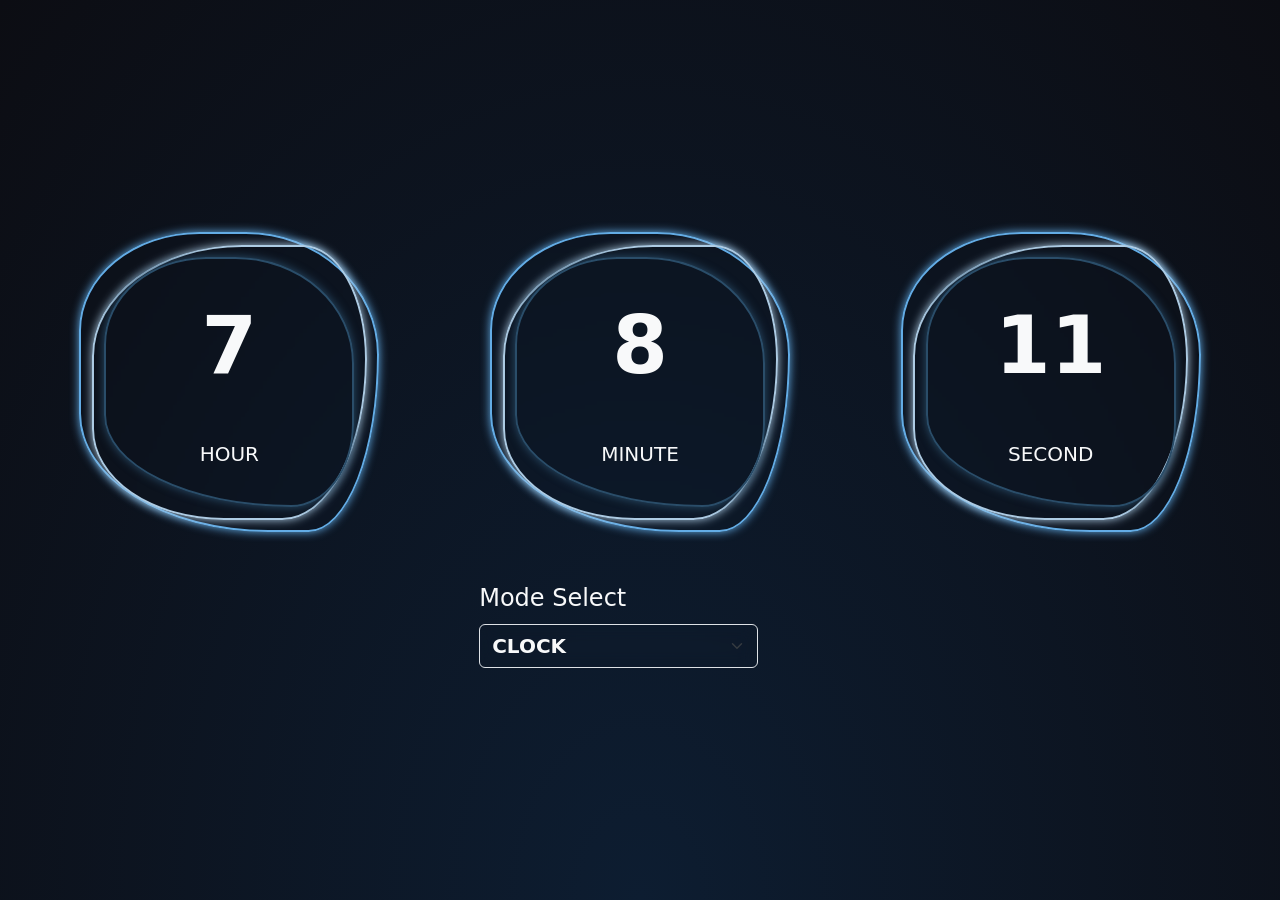
==== Digital-Clock/index.html @ 087bb6f0 "Add files via upload" ====
<!DOCTYPE html>
<html lang="en">

<head>
    <meta charset="UTF-8">
    <meta name="viewport" content="width=device-width, initial-scale=1.0">
    <title>Digital Clock</title>

    <!-- bootstrap links -->
    <link href="https://cdn.jsdelivr.net/npm/bootstrap@5.0.2/dist/css/bootstrap.min.css" rel="stylesheet"
        integrity="sha384-EVSTQN3/azprG1Anm3QDgpJLIm9Nao0Yz1ztcQTwFspd3yD65VohhpuuCOmLASjC" crossorigin="anonymous">
    <link rel="stylesheet" href="CSS/style.css">
    <link rel="stylesheet" href="Background_CSS/backstyle.css">

</head>

<body>

    <!-- background animation -->
    <div class="main-back">
        <div class="stars">
            <div class="star"></div>
            <div class="star"></div>
            <div class="star"></div>
            <div class="star"></div>
            <div class="star"></div>
            <div class="star"></div>
            <div class="star"></div>
            <div class="star"></div>
            <div class="star"></div>
            <div class="star"></div>
            <div class="star"></div>
            <div class="star"></div>
            <div class="star"></div>
            <div class="star"></div>
            <div class="star"></div>
            <div class="star"></div>
            <div class="star"></div>
            <div class="star"></div>
            <div class="star"></div>
            <div class="star"></div>
            <div class="star"></div>
            <div class="star"></div>
            <div class="star"></div>
            <div class="star"></div>
            <div class="star"></div>
            <div class="star"></div>
            <div class="star"></div>
            <div class="star"></div>
            <div class="star"></div>
            <div class="star"></div>
            <div class="star"></div>
            <div class="star"></div>
            <div class="star"></div>
            <div class="star"></div>
            <div class="star"></div>
            <div class="star"></div>
            <div class="star"></div>
            <div class="star"></div>
            <div class="star"></div>
            <div class="star"></div>
            <div class="star"></div>
            <div class="star"></div>
            <div class="star"></div>
            <div class="star"></div>
            <div class="star"></div>
            <div class="star"></div>
            <div class="star"></div>
            <div class="star"></div>
            <div class="star"></div>
            <div class="star"></div>
        </div>
    </div>


    <main class="container-fluid d-flex flex-column gap-5" id="clock">

        <section class="container-fluid d-flex" id="display">

            <div class="container d-flex justify-content-center align-items-center position-relative">
                <div class="one-border"></div>
                <div class="two-border position-absolute"></div>
                <div class="three-border position-absolute"></div>
                <div
                    class="content position-absolute d-flex justify-content-center align-items-center flex-column gap-5">
                    <h1 class="number text-light fw-bold" id="hour">00</h1>
                    <h3 class="text-light fs-5 fw-normal">HOUR</h3>
                </div>
            </div>

            <div class="container display d-flex justify-content-center align-items-center position-relative">
                <div class="one-border"></div>
                <div class="two-border position-absolute"></div>
                <div class="three-border position-absolute"></div>
                <div
                    class="content position-absolute d-flex justify-content-center align-items-center flex-column gap-5">
                    <h1 class="number text-light fw-bold" id="minute">00</h1>
                    <h3 class="text-light fs-5 fw-normal">MINUTE</h3>
                </div>
            </div>

            <div class="container display d-flex justify-content-center align-items-center position-relative">
                <div class="one-border"></div>
                <div class="two-border position-absolute"></div>
                <div class="three-border position-absolute"></div>
                <div
                    class="content position-absolute d-flex justify-content-center align-items-center flex-column gap-5">
                    <h1 class="number text-light fw-bold" id="second">00</h1>
                    <h3 class="text-light fs-5 fw-normal">SECOND</h3>
                </div>
            </div>

        </section>

        <section class="container-fluid d-flex justify-content-center" id="mode-section">

            <div class="container buttons d-flex gap-3 justify-content-center align-items-end">

                <button class="btn btn-primary bg-transparent fw-bold fs-5" id="start">START</button>
                <button class="btn btn-primary bg-transparent fw-bold fs-5" id="stop">STOP</button>
                <button class="btn btn-primary bg-transparent fw-bold fs-5" id="reset">RESET</button>

                <div class="select-group d-flex flex-column gap-lg-2 w-25">
                    <label for="mode" class="text-light fs-4">Mode Select</label>
                    <select class="form-select w-100 bg-transparent text-light fw-bold fs-5 shadow-none" name="mode"
                        id="mode" data-mode="clock">
                        <option value="clock">CLOCK</option>
                        <option value="timer">TIMER</option>
                        <option value="countdown">COUNTDOWN</option>
                    </select>
                </div>

                <div class="input-group gap-2 d-flex align-items-center" id="input-area">
                    <label for="hour" class="text-light fs-4"">H:</label>
                    <input type=" number" class="number-in rounded-pill bg-transparent text-light fs-2"
                        id="hour-input">
                        <label for="minute" class="text-light fs-4"">M:</label>
                    <input type=" number" class="number-in rounded-pill bg-transparent text-light fs-2"
                            id="minute-input">
                            <label for="second" class="text-light fs-4"">S:</label>
                    <input type=" number" class="number-in rounded-pill bg-transparent text-light fs-2"
                                id="second-input">
                </div>
            </div>


        </section>

    </main>

    <script src="script.js"></script>

</body>

</html>
---- Digital-Clock/CSS/style.css ----
body {
  width: 100vw;
  height: 100vh;
  display: flex;
  justify-content: center;
  align-items: center;
  background: radial-gradient(ellipse at bottom, #0d1d31 0%, #0c0d13 100%);
}
body * {
  margin: 0;
  padding: 0;
  box-sizing: border-box;
}
body #display .number {
  font-size: 5rem;
}
body #display .one-border {
  width: 300px;
  aspect-ratio: 1;
  border: 2px solid #63ace5;
  border-radius: 207px 229px 121px 325px/169px 211px 305px 204px;
  box-shadow: 0px 0px 10px #63ace5;
  animation: rightTurn 3s infinite linear;
  z-index: -1;
  -webkit-backdrop-filter: blur(2px);
          backdrop-filter: blur(2px);
}
body #display .two-border {
  width: 275px;
  aspect-ratio: 1;
  border: 2px solid #adcbe3;
  border-radius: 216px 92px 122px 190px/160px 164px 232px 131px;
  box-shadow: 0px 0px 10px #adcbe3;
  animation: leftTurn 1.5s infinite linear;
}
body #display .three-border {
  width: 250px;
  aspect-ratio: 1;
  border: 2px solid #2a4d69;
  border-radius: 132px 153px 81px 242px/113px 137px 107px 119px;
  box-shadow: 0px 0px 10px #2a4d69;
  animation: rightTurn 2.5s infinite linear;
}
@keyframes rightTurn {
  0% {
    transform: rotate(0);
  }
  100% {
    transform: rotate(360deg);
  }
}
@keyframes leftTurn {
  0% {
    transform: rotate(0);
  }
  100% {
    transform: rotate(-360deg);
  }
}
body #mode-section .container .btn {
  box-shadow: none;
  border-color: #fff;
  -webkit-backdrop-filter: blur(8px);
          backdrop-filter: blur(8px);
  opacity: 0;
  visibility: hidden;
  transition: opacity 200ms linear, visibility 200ms linear;
}
body #mode-section .container .btn:active {
  background: darkblue !important;
}
body #mode-section .container .select-group .form-select {
  cursor: pointer;
  -webkit-backdrop-filter: blur(8px);
          backdrop-filter: blur(8px);
}
body #mode-section .container .select-group .form-select option {
  background: #2a4d69;
}
body #mode-section #input-area {
  width: -moz-max-content;
  width: max-content;
  opacity: 0;
  visibility: hidden;
  transition: opacity 200ms linear, visibility 200ms linear;
}
body #mode-section #input-area .number-in {
  width: 80px;
  border: 1px solid #fff;
  caret-color: #fff;
}
body #mode-section #input-area .number-in::-webkit-inner-spin-button,
body #mode-section #input-area .number-in::-webkit-outer-spin-button {
  -webkit-appearance: none;
}

.buttonChangeClass {
  opacity: 1 !important;
  visibility: visible !important;
}

.inputChangeClass {
  opacity: 1 !important;
  visibility: visible !important;
}/*# sourceMappingURL=style.css.map */
---- Digital-Clock/Background_CSS/backstyle.css ----
@import "/Digital-Clock/CSS/style.css";

.main-back{
    z-index: -1;
}

.stars {
    position: fixed;
    top: 0;
    left: 0;
    width: 100%;
    height: 120%;
    transform: rotate(-45deg);
}

.star {
    /* --star-color: var(--primary-color); */
    --star-color: rgba(255, 255, 255, .5);
    --star-tail-length: 6em;
    --star-tail-height: 2px;
    --star-width: calc(var(--star-tail-length) / 6);
    --fall-duration: 9s;
    --tail-fade-duration: var(--fall-duration);
    position: absolute;
    top: var(--top-offset);
    left: 0;
    width: var(--star-tail-length);
    height: var(--star-tail-height);
    color: var(--star-color);
    background: linear-gradient(45deg, currentColor, transparent);
    border-radius: 50%;
    filter: drop-shadow(0 0 6px currentColor);
    transform: translate3d(104em, 0, 0);
    animation: fall var(--fall-duration) var(--fall-delay) linear infinite, tail-fade var(--tail-fade-duration) var(--fall-delay) ease-out infinite;
}

@media screen and (max-width: 750px) {
    .star {
        animation: fall var(--fall-duration) var(--fall-delay) linear infinite;
    }
}

.star:nth-child(1) {
    --star-tail-length: 7.26em;
    --top-offset: 57.23vh;
    --fall-duration: 6.876s;
    --fall-delay: 2.016s;
}

.star:nth-child(2) {
    --star-tail-length: 5.92em;
    --top-offset: 50.43vh;
    --fall-duration: 11.429s;
    --fall-delay: 2.24s;
}

.star:nth-child(3) {
    --star-tail-length: 5.22em;
    --top-offset: 89.05vh;
    --fall-duration: 9.455s;
    --fall-delay: 2.399s;
}

.star:nth-child(4) {
    --star-tail-length: 6.83em;
    --top-offset: 8.72vh;
    --fall-duration: 7.708s;
    --fall-delay: 1.339s;
}

.star:nth-child(5) {
    --star-tail-length: 6.58em;
    --top-offset: 9.82vh;
    --fall-duration: 8.499s;
    --fall-delay: 1.782s;
}

.star:nth-child(6) {
    --star-tail-length: 5.5em;
    --top-offset: 89.67vh;
    --fall-duration: 10.922s;
    --fall-delay: 4.301s;
}

.star:nth-child(7) {
    --star-tail-length: 5.06em;
    --top-offset: 2.65vh;
    --fall-duration: 8.91s;
    --fall-delay: 3.527s;
}

.star:nth-child(8) {
    --star-tail-length: 6.17em;
    --top-offset: 97.9vh;
    --fall-duration: 9.82s;
    --fall-delay: 5.224s;
}

.star:nth-child(9) {
    --star-tail-length: 7.32em;
    --top-offset: 13.84vh;
    --fall-duration: 6.101s;
    --fall-delay: 7.906s;
}

.star:nth-child(10) {
    --star-tail-length: 7.49em;
    --top-offset: 9.83vh;
    --fall-duration: 10.814s;
    --fall-delay: 5.391s;
}

.star:nth-child(11) {
    --star-tail-length: 5.27em;
    --top-offset: 69.87vh;
    --fall-duration: 7.532s;
    --fall-delay: 0.307s;
}

.star:nth-child(12) {
    --star-tail-length: 5.51em;
    --top-offset: 57.44vh;
    --fall-duration: 11.242s;
    --fall-delay: 7.224s;
}

.star:nth-child(13) {
    --star-tail-length: 7.36em;
    --top-offset: 42.9vh;
    --fall-duration: 11.845s;
    --fall-delay: 0.093s;
}

.star:nth-child(14) {
    --star-tail-length: 7.37em;
    --top-offset: 72.73vh;
    --fall-duration: 6.29s;
    --fall-delay: 8.077s;
}

.star:nth-child(15) {
    --star-tail-length: 7.42em;
    --top-offset: 56.14vh;
    --fall-duration: 9.288s;
    --fall-delay: 4.199s;
}

.star:nth-child(16) {
    --star-tail-length: 5.61em;
    --top-offset: 6.34vh;
    --fall-duration: 7.775s;
    --fall-delay: 5.127s;
}

.star:nth-child(17) {
    --star-tail-length: 7.04em;
    --top-offset: 60.76vh;
    --fall-duration: 9.68s;
    --fall-delay: 8.42s;
}

.star:nth-child(18) {
    --star-tail-length: 5.87em;
    --top-offset: 82.24vh;
    --fall-duration: 8.335s;
    --fall-delay: 4.437s;
}

.star:nth-child(19) {
    --star-tail-length: 6.94em;
    --top-offset: 63.43vh;
    --fall-duration: 7.435s;
    --fall-delay: 9.346s;
}

.star:nth-child(20) {
    --star-tail-length: 5.26em;
    --top-offset: 75.29vh;
    --fall-duration: 8.168s;
    --fall-delay: 9.627s;
}

.star:nth-child(21) {
    --star-tail-length: 5.9em;
    --top-offset: 38.89vh;
    --fall-duration: 7.232s;
    --fall-delay: 6.972s;
}

.star:nth-child(22) {
    --star-tail-length: 5.99em;
    --top-offset: 33.18vh;
    --fall-duration: 7.449s;
    --fall-delay: 1.643s;
}

.star:nth-child(23) {
    --star-tail-length: 5.41em;
    --top-offset: 22.67vh;
    --fall-duration: 6.874s;
    --fall-delay: 6.614s;
}

.star:nth-child(24) {
    --star-tail-length: 5.52em;
    --top-offset: 36.36vh;
    --fall-duration: 8.902s;
    --fall-delay: 0.754s;
}

.star:nth-child(25) {
    --star-tail-length: 5.92em;
    --top-offset: 37.03vh;
    --fall-duration: 7.329s;
    --fall-delay: 3.989s;
}

.star:nth-child(26) {
    --star-tail-length: 6.92em;
    --top-offset: 95.2vh;
    --fall-duration: 11.927s;
    --fall-delay: 7.468s;
}

.star:nth-child(27) {
    --star-tail-length: 5.23em;
    --top-offset: 44.7vh;
    --fall-duration: 6.528s;
    --fall-delay: 5.269s;
}

.star:nth-child(28) {
    --star-tail-length: 6.16em;
    --top-offset: 78.85vh;
    --fall-duration: 7.212s;
    --fall-delay: 1.141s;
}

.star:nth-child(29) {
    --star-tail-length: 7.25em;
    --top-offset: 61.2vh;
    --fall-duration: 10.275s;
    --fall-delay: 5.198s;
}

.star:nth-child(30) {
    --star-tail-length: 7.37em;
    --top-offset: 94.74vh;
    --fall-duration: 7.242s;
    --fall-delay: 9.227s;
}

.star:nth-child(31) {
    --star-tail-length: 5.91em;
    --top-offset: 45.09vh;
    --fall-duration: 6.15s;
    --fall-delay: 5.249s;
}

.star:nth-child(32) {
    --star-tail-length: 5.19em;
    --top-offset: 86.02vh;
    --fall-duration: 8.824s;
    --fall-delay: 6.125s;
}

.star:nth-child(33) {
    --star-tail-length: 6.48em;
    --top-offset: 87.16vh;
    --fall-duration: 9.633s;
    --fall-delay: 0.751s;
}

.star:nth-child(34) {
    --star-tail-length: 5.79em;
    --top-offset: 20.38vh;
    --fall-duration: 6.865s;
    --fall-delay: 0.19s;
}

.star:nth-child(35) {
    --star-tail-length: 5.01em;
    --top-offset: 42.27vh;
    --fall-duration: 9.29s;
    --fall-delay: 4.188s;
}

.star:nth-child(36) {
    --star-tail-length: 6.77em;
    --top-offset: 51.88vh;
    --fall-duration: 6.498s;
    --fall-delay: 6.692s;
}

.star:nth-child(37) {
    --star-tail-length: 5.24em;
    --top-offset: 4.39vh;
    --fall-duration: 10.542s;
    --fall-delay: 3.049s;
}

.star:nth-child(38) {
    --star-tail-length: 6.55em;
    --top-offset: 23.42vh;
    --fall-duration: 7.354s;
    --fall-delay: 2.431s;
}

.star:nth-child(39) {
    --star-tail-length: 5.45em;
    --top-offset: 38.29vh;
    --fall-duration: 10.903s;
    --fall-delay: 9.292s;
}

.star:nth-child(40) {
    --star-tail-length: 6.9em;
    --top-offset: 95.77vh;
    --fall-duration: 7.723s;
    --fall-delay: 7.078s;
}

.star:nth-child(41) {
    --star-tail-length: 6.68em;
    --top-offset: 29.32vh;
    --fall-duration: 11.324s;
    --fall-delay: 9.642s;
}

.star:nth-child(42) {
    --star-tail-length: 7.24em;
    --top-offset: 0.83vh;
    --fall-duration: 6.475s;
    --fall-delay: 5.549s;
}

.star:nth-child(43) {
    --star-tail-length: 6.95em;
    --top-offset: 93.47vh;
    --fall-duration: 6.187s;
    --fall-delay: 6.815s;
}

.star:nth-child(44) {
    --star-tail-length: 5.6em;
    --top-offset: 73.74vh;
    --fall-duration: 8.096s;
    --fall-delay: 1.22s;
}

.star:nth-child(45) {
    --star-tail-length: 7.23em;
    --top-offset: 77.64vh;
    --fall-duration: 10.612s;
    --fall-delay: 0.328s;
}

.star:nth-child(46) {
    --star-tail-length: 6.49em;
    --top-offset: 58.23vh;
    --fall-duration: 6.822s;
    --fall-delay: 5.378s;
}

.star:nth-child(47) {
    --star-tail-length: 7.28em;
    --top-offset: 98.89vh;
    --fall-duration: 7.122s;
    --fall-delay: 8.854s;
}

.star:nth-child(48) {
    --star-tail-length: 5.42em;
    --top-offset: 38.16vh;
    --fall-duration: 9.397s;
    --fall-delay: 7.479s;
}

.star:nth-child(49) {
    --star-tail-length: 5.38em;
    --top-offset: 2.52vh;
    --fall-duration: 8.599s;
    --fall-delay: 7.651s;
}

.star:nth-child(50) {
    --star-tail-length: 6.52em;
    --top-offset: 25.45vh;
    --fall-duration: 8.649s;
    --fall-delay: 5.805s;
}

.star::before,
.star::after {
    position: absolute;
    content: "";
    top: 0;
    left: calc(var(--star-width) / -2);
    width: var(--star-width);
    height: 100%;
    background: linear-gradient(45deg, transparent, currentColor, transparent);
    border-radius: inherit;
    animation: blink 2s linear infinite;
}

.star::before {
    transform: rotate(45deg);
}

.star::after {
    transform: rotate(-45deg);
}

@keyframes fall {
    to {
        transform: translate3d(-30em, 0, 0);
    }
}

@keyframes tail-fade {

    0%,
    50% {
        width: var(--star-tail-length);
        opacity: 1;
    }

    70%,
    80% {
        width: 0;
        opacity: 0.4;
    }

    100% {
        width: 0;
        opacity: 0;
    }
}

@keyframes blink {
    50% {
        opacity: 0.6;
    }
}
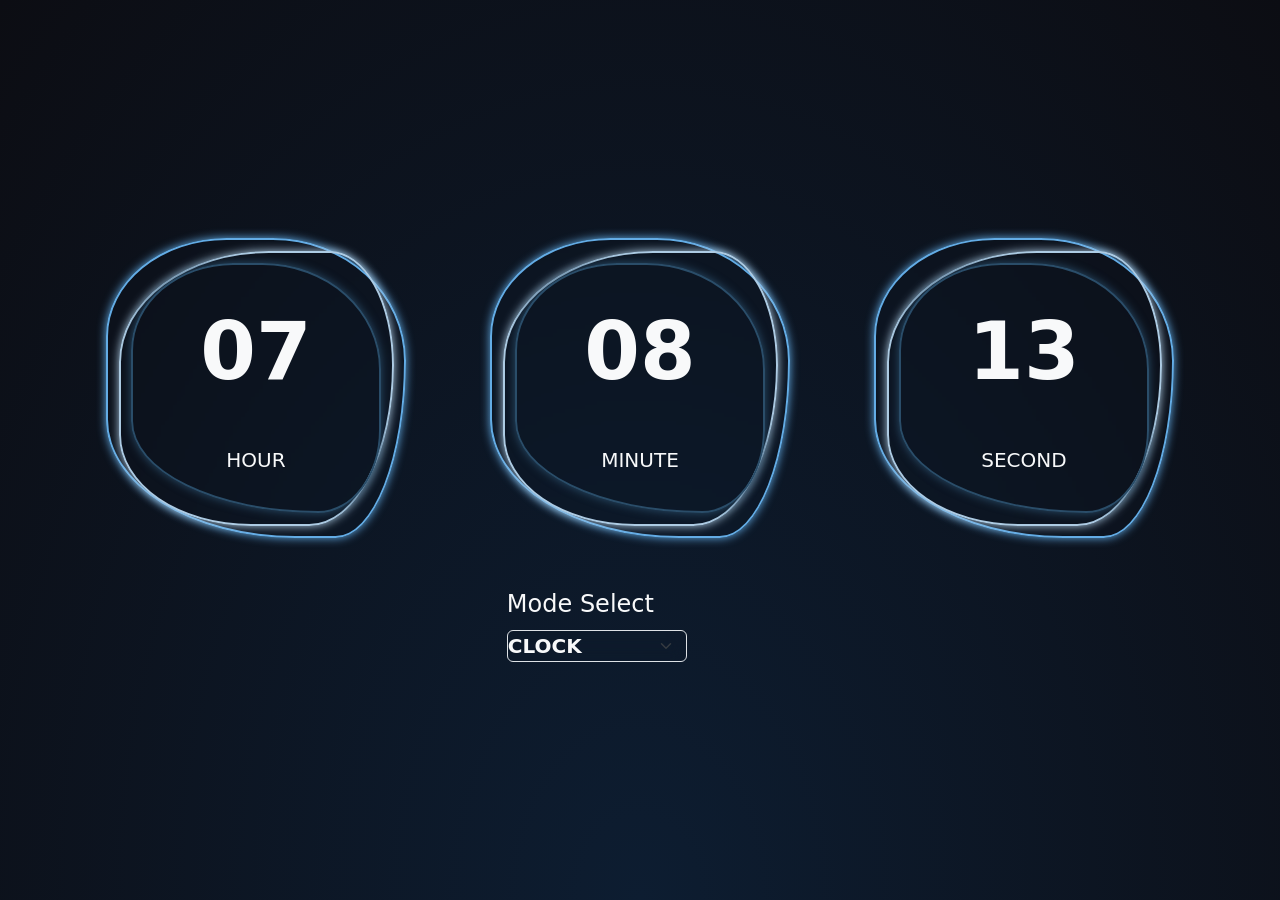
==== commit 3e25ddab: "Add files via upload" ====
--- a/Digital-Clock/index.html
+++ b/Digital-Clock/index.html
@@ -73,9 +73,9 @@
     </div>
 
 
-    <main class="container-fluid d-flex flex-column gap-5" id="clock">
+    <main class="container-fluid d-flex flex-column gap-5 my-3" id="clock">
 
-        <section class="container-fluid d-flex" id="display">
+        <section class="container-fluid d-block d-lg-flex mx-auto" id="display">
 
             <div class="container d-flex justify-content-center align-items-center position-relative">
                 <div class="one-border"></div>
@@ -114,36 +114,36 @@
 
         <section class="container-fluid d-flex justify-content-center" id="mode-section">
 
-            <div class="container buttons d-flex gap-3 justify-content-center align-items-end">
+            <div class="container buttons d-flex gap-3 flex-column flex-lg-row justify-content-center align-items-center align-items-lg-end">
 
-                <button class="btn btn-primary bg-transparent fw-bold fs-5" id="start">START</button>
-                <button class="btn btn-primary bg-transparent fw-bold fs-5" id="stop">STOP</button>
-                <button class="btn btn-primary bg-transparent fw-bold fs-5" id="reset">RESET</button>
+                <div class="d-flex gap-3 flex-column flex-lg-row" id="button-group">
+                    <button class="btn btn-primary bg-transparent fw-bold fs-5" id="start" data-buttontype="start">START</button>
+                    <button class="btn btn-primary bg-transparent fw-bold fs-5" id="stop" data-buttontype="stop">STOP</button>
+                    <button class="btn btn-primary bg-transparent fw-bold fs-5" id="reset" data-buttontype="reset">RESET</button>
+                </div>
 
-                <div class="select-group d-flex flex-column gap-lg-2 w-25">
+                <div class="select-group d-flex flex-column gap-lg-2">
                     <label for="mode" class="text-light fs-4">Mode Select</label>
-                    <select class="form-select w-100 bg-transparent text-light fw-bold fs-5 shadow-none" name="mode"
+                    <select class="form-select bg-transparent text-light fw-bold fs-5 shadow-none" name="mode"
                         id="mode" data-mode="clock">
-                        <option value="clock">CLOCK</option>
+                        <option value="clock" selected>CLOCK</option>
                         <option value="timer">TIMER</option>
                         <option value="countdown">COUNTDOWN</option>
                     </select>
                 </div>
 
-                <div class="input-group gap-2 d-flex align-items-center" id="input-area">
-                    <label for="hour" class="text-light fs-4"">H:</label>
-                    <input type=" number" class="number-in rounded-pill bg-transparent text-light fs-2"
+                <div class="input-group gap-2 d-flex flex-column flex-lg-row align-items-center" id="input-area">
+                    <label for="hour" class="text-light fs-4">H:</label>
+                    <input type="number" class="number-in rounded-pill bg-transparent text-light fs-2 px-2"
                         id="hour-input">
-                        <label for="minute" class="text-light fs-4"">M:</label>
-                    <input type=" number" class="number-in rounded-pill bg-transparent text-light fs-2"
+                        <label for="minute" class="text-light fs-4">M:</label>
+                    <input type="number" class="number-in rounded-pill bg-transparent text-light fs-2 px-2"
                             id="minute-input">
-                            <label for="second" class="text-light fs-4"">S:</label>
-                    <input type=" number" class="number-in rounded-pill bg-transparent text-light fs-2"
+                            <label for="second" class="text-light fs-4">S:</label>
+                    <input type="number" class="number-in rounded-pill bg-transparent text-light fs-2 px-2"
                                 id="second-input">
                 </div>
             </div>
-
-
         </section>
 
     </main>
--- a/Digital-Clock/CSS/style.css
+++ b/Digital-Clock/CSS/style.css
@@ -1,18 +1,22 @@
 body {
   width: 100vw;
-  height: 100vh;
+  min-height: 100vh;
   display: flex;
   justify-content: center;
   align-items: center;
   background: radial-gradient(ellipse at bottom, #0d1d31 0%, #0c0d13 100%);
 }
 body * {
-  margin: 0;
-  padding: 0;
-  box-sizing: border-box;
+  margin: 0 !important;
+  padding: 0 !important;
+  box-sizing: border-box !important;
+}
+body #display {
+  width: 90%;
 }
 body #display .number {
   font-size: 5rem;
+  transition: all 200ms ease;
 }
 body #display .one-border {
   width: 300px;
@@ -57,22 +61,37 @@
     transform: rotate(-360deg);
   }
 }
+body #mode-section .buttons {
+  width: -moz-fit-content;
+  width: fit-content;
+  height: -moz-fit-content;
+  height: fit-content;
+}
 body #mode-section .container .btn {
+  width: 100px;
+  height: -moz-fit-content;
+  height: fit-content;
+  padding-block: 5px !important;
   box-shadow: none;
   border-color: #fff;
   -webkit-backdrop-filter: blur(8px);
           backdrop-filter: blur(8px);
+}
+body #mode-section .container .btn:active {
+  background: darkblue !important;
+}
+body #mode-section .container #button-group {
   opacity: 0;
   visibility: hidden;
   transition: opacity 200ms linear, visibility 200ms linear;
-}
-body #mode-section .container .btn:active {
-  background: darkblue !important;
 }
 body #mode-section .container .select-group .form-select {
   cursor: pointer;
   -webkit-backdrop-filter: blur(8px);
           backdrop-filter: blur(8px);
+  width: 180px;
+  height: -moz-fit-content;
+  height: fit-content;
 }
 body #mode-section .container .select-group .form-select option {
   background: #2a4d69;
@@ -85,13 +104,19 @@
   transition: opacity 200ms linear, visibility 200ms linear;
 }
 body #mode-section #input-area .number-in {
-  width: 80px;
+  width: 100px;
   border: 1px solid #fff;
   caret-color: #fff;
+  height: 40px;
 }
 body #mode-section #input-area .number-in::-webkit-inner-spin-button,
 body #mode-section #input-area .number-in::-webkit-outer-spin-button {
   -webkit-appearance: none;
+}
+@media screen and (max-width: 768px) {
+  body #mode-section .form-select {
+    width: 100% !important;
+  }
 }
 
 .buttonChangeClass {
